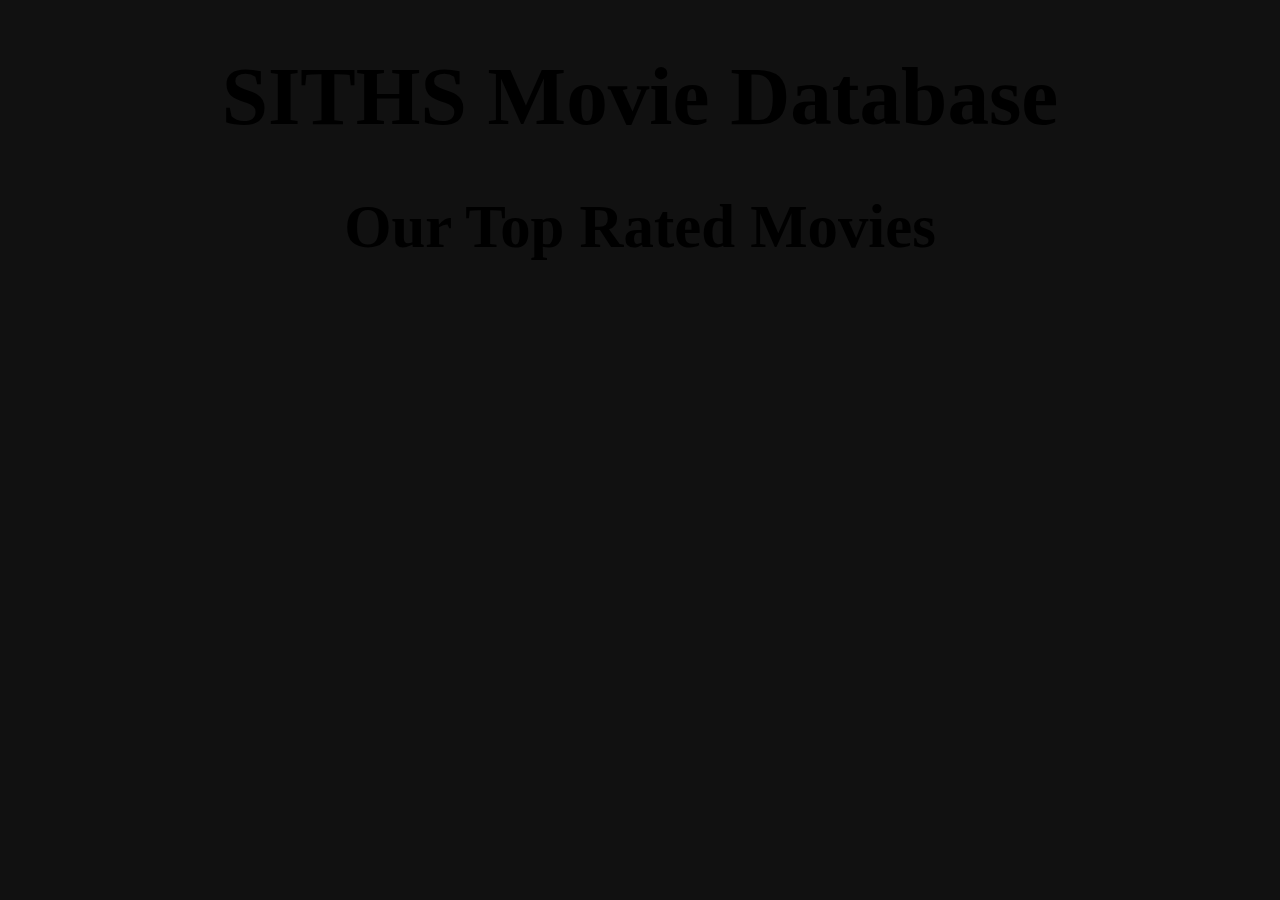
==== src/index.html @ 02c673ea "Initial commit" ====
<html lang="en">
  <head>
    <meta charset="UTF-8" />
    <meta name="viewport" content="width=device-width, initial-scale=1.0" />
    <title>Document</title>
    <link
      href="https://fonts.googleapis.com/css2?family=Asap:wght@400;600&family=Josefin+Slab:ital,wght@0,300;0,400;1,300&display=swap"
      rel="stylesheet"
    />
    <link rel="stylesheet" href="scss/style.scss" />
  </head>
  <body>
    <h1 class="header">SITHS Movie Database</h1>
    <h2 class="top-rated">Our Top Rated Movies</h2>
    <section class="movie-grid">
      <!--  <div class="movie-card">
        <div class="movie-card-front">
          <img
            src="https://image.tmdb.org/t/p/w300/r7vmZjiyZw9rpJMQJdXpjgiCOk9.jpg"
            alt=""
            class="poster"
          />
        </div>
        <div class="movie-card-back">
          <h3 class="movie-card-header">The Dark Knight</h3>
          <div class="score-box">
            <p class="user-score">Community Score</p>
            <p class="user-score">8.4</p>
          </div>

          <div class="release-box">
            <p class="release-date">Released</p>
            <p class="release-date">2020-06-12</p>
          </div>

          <div class="movie-genres">
            <li class="movie-genre">Sci-Fi</li>
            <li class="movie-genre">Fantasy</li>
            <li class="movie-genre">Horror</li>
          </div>
        </div>
      </div> -->
    </section>

    <script src="js/index.js"></script>
  </body>
</html>
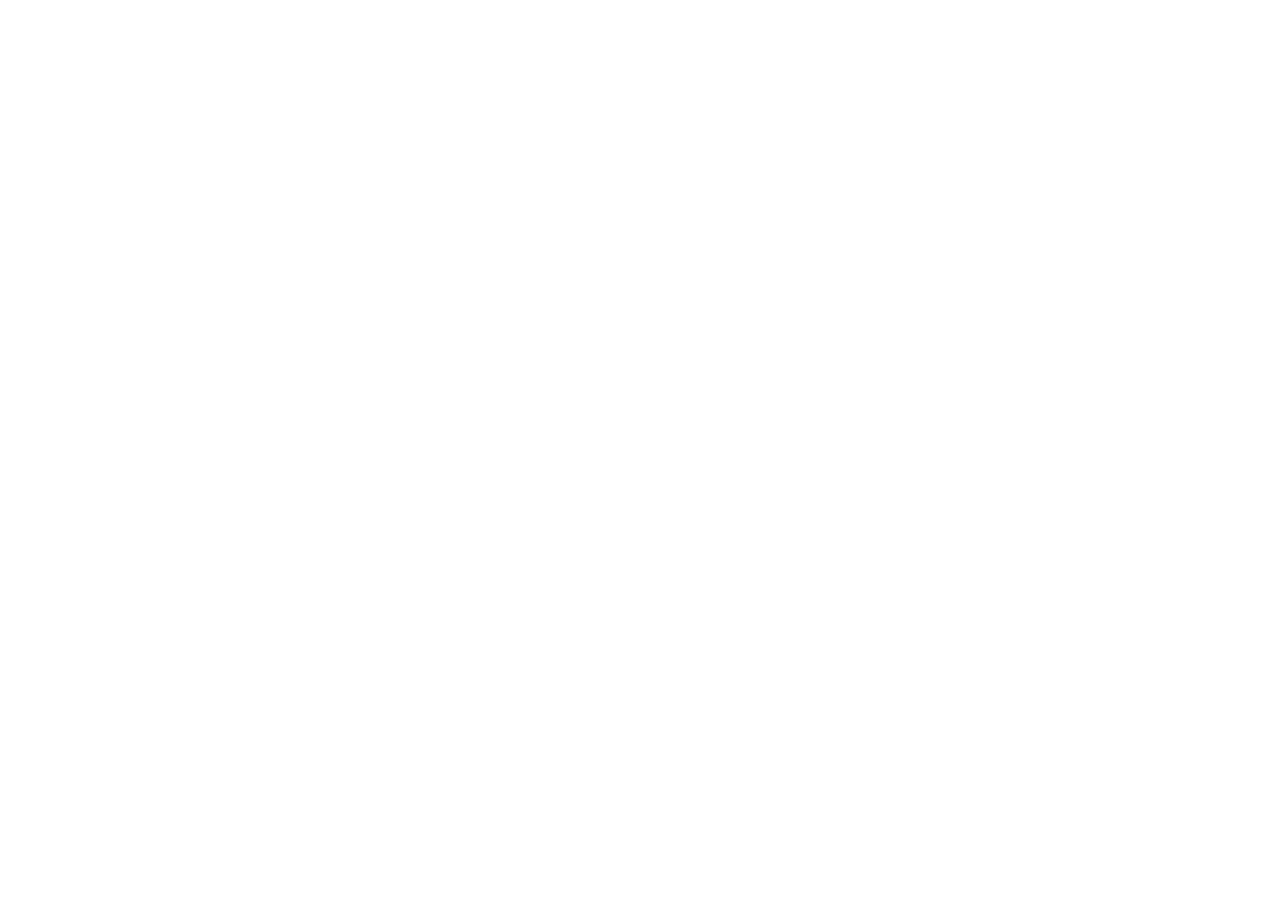
==== commit 0f7f707c: "rip" ====
--- a/src/index.html
+++ b/src/index.html
@@ -10,36 +10,7 @@
     <link rel="stylesheet" href="scss/style.scss" />
   </head>
   <body>
-    <h1 class="header">SITHS Movie Database</h1>
-    <h2 class="top-rated">Our Top Rated Movies</h2>
-    <section class="movie-grid">
-      <!--  <div class="movie-card">
-        <div class="movie-card-front">
-          <img
-            src="https://image.tmdb.org/t/p/w300/r7vmZjiyZw9rpJMQJdXpjgiCOk9.jpg"
-            alt=""
-            class="poster"
-          />
-        </div>
-        <div class="movie-card-back">
-          <h3 class="movie-card-header">The Dark Knight</h3>
-          <div class="score-box">
-            <p class="user-score">Community Score</p>
-            <p class="user-score">8.4</p>
-          </div>
-
-          <div class="release-box">
-            <p class="release-date">Released</p>
-            <p class="release-date">2020-06-12</p>
-          </div>
-
-          <div class="movie-genres">
-            <li class="movie-genre">Sci-Fi</li>
-            <li class="movie-genre">Fantasy</li>
-            <li class="movie-genre">Horror</li>
-          </div>
-        </div>
-      </div> -->
+ 
     </section>
 
     <script src="js/index.js"></script>
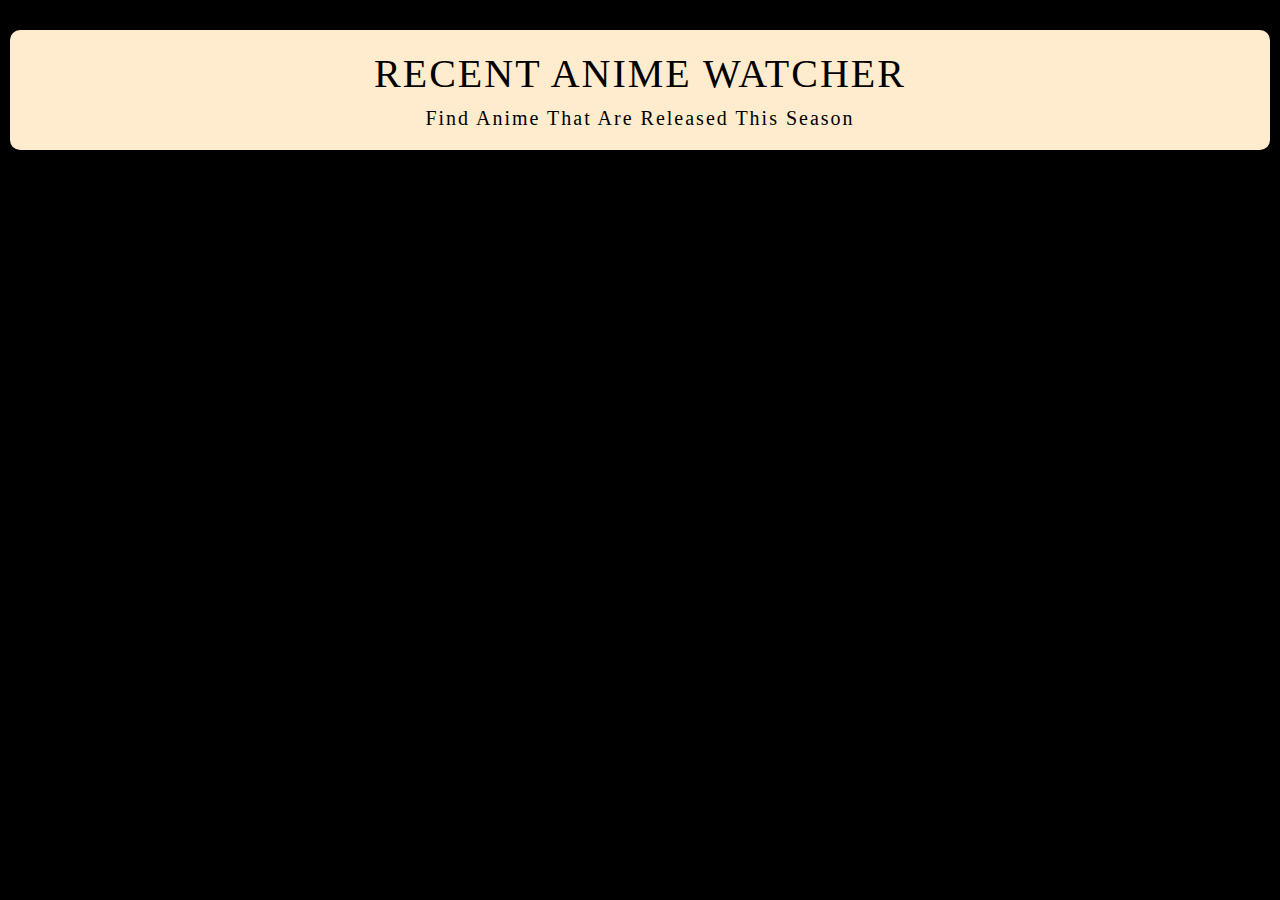
==== commit 42bfbf83: "ehe" ====
--- a/src/index.html
+++ b/src/index.html
@@ -10,8 +10,23 @@
     <link rel="stylesheet" href="scss/style.scss" />
   </head>
   <body>
- 
+    <section class="title">
+         <div class="header">Recent Anime Watcher</div>
+         <div class="subheader">Find Anime that are released this season</div>
     </section>
+
+    <section class="anime-grid">
+     <!-- <div class="release">
+        <img src="" alt="" class="release">
+      </div>
+      <div class="infograph">
+        <h1 class="anime-title"></h1>
+        <h2 class="anime-rating"></h2>
+        <h3 class="anime-ep"><h3>
+        <h4 class="anime-date"></h4>
+        <h5 class="anime-genre"></h5>
+      </div> -->
+     </section> 
 
     <script src="js/index.js"></script>
   </body>
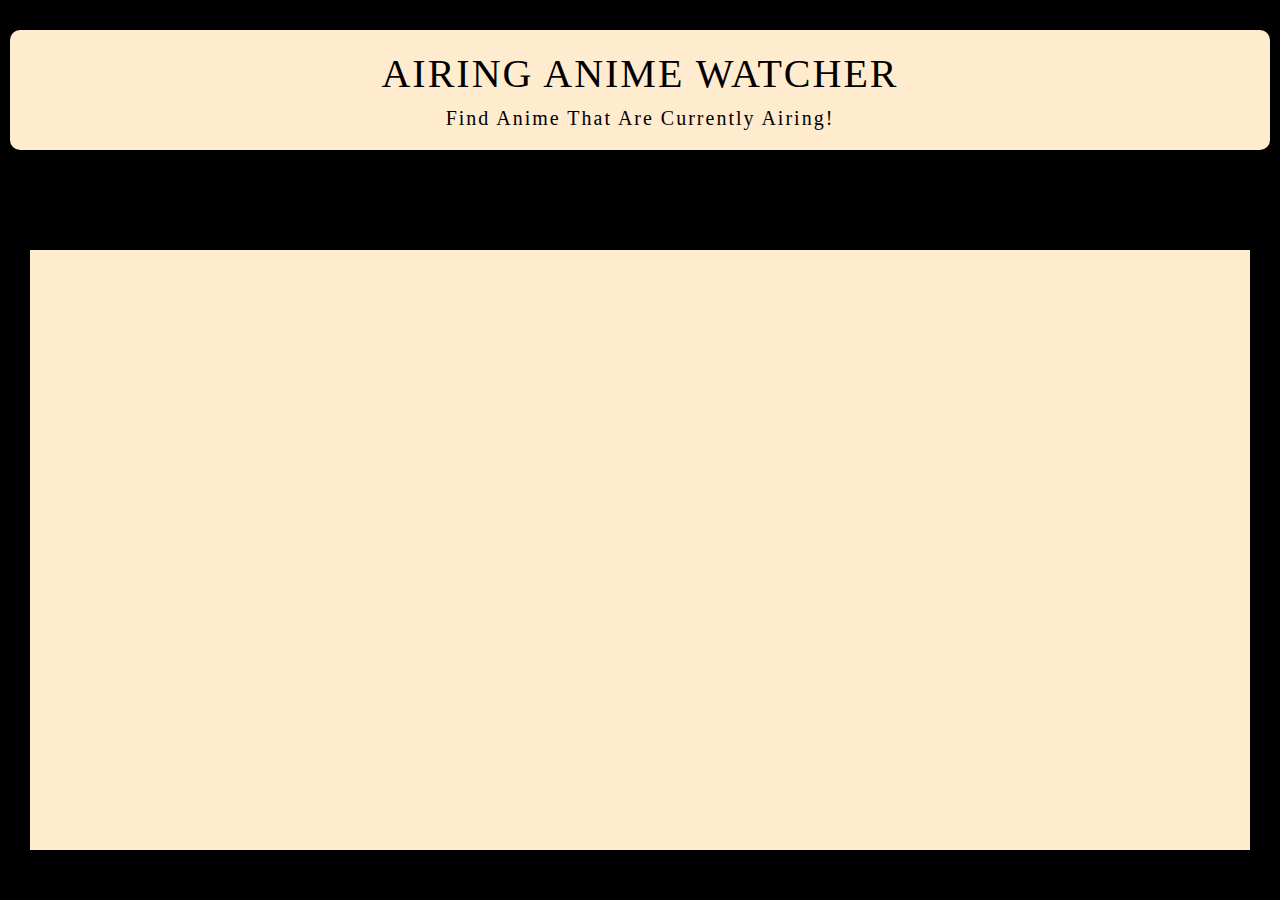
==== commit 34050322: "ehe" ====
--- a/src/index.html
+++ b/src/index.html
@@ -11,13 +11,13 @@
   </head>
   <body>
     <section class="title">
-         <div class="header">Recent Anime Watcher</div>
-         <div class="subheader">Find Anime that are released this season</div>
+         <div class="header">Airing Anime Watcher</div>
+         <div class="subheader">Find Anime that are currently airing!</div>
     </section>
 
     <section class="anime-grid">
      <!-- <div class="release">
-        <img src="" alt="" class="release">
+        <img src="images/mugen.jpg" alt="" class="release">
       </div>
       <div class="infograph">
         <h1 class="anime-title"></h1>
@@ -25,7 +25,7 @@
         <h3 class="anime-ep"><h3>
         <h4 class="anime-date"></h4>
         <h5 class="anime-genre"></h5>
-      </div> -->
+      </div>  -->
      </section> 
 
     <script src="js/index.js"></script>
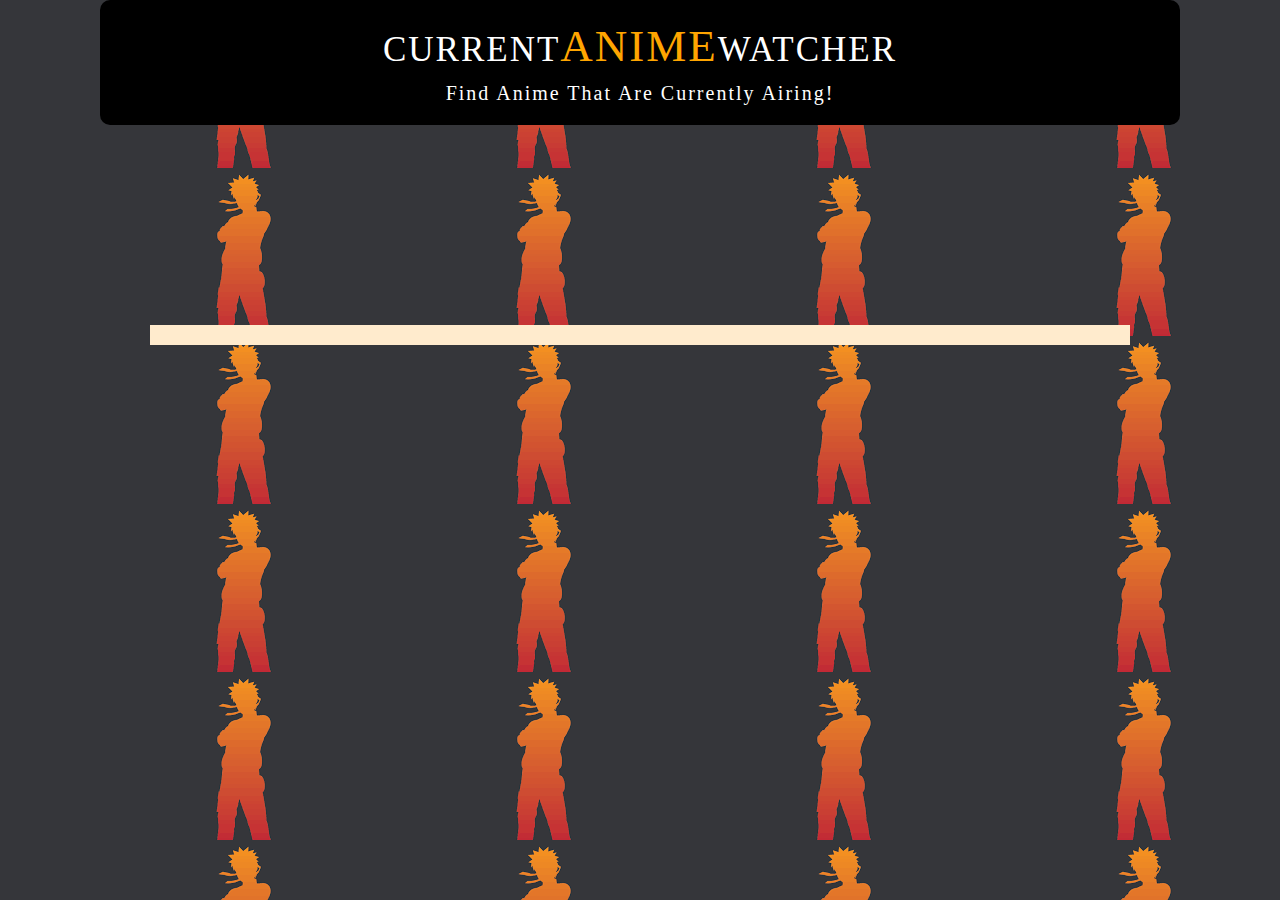
==== commit b1b5f808: "asdasdsadsadd" ====
--- a/src/index.html
+++ b/src/index.html
@@ -11,22 +11,26 @@
   </head>
   <body>
     <section class="title">
-         <div class="header">Airing Anime Watcher</div>
+         <div class="header">Current<h7 class="bold">Anime</h7>Watcher</div>
          <div class="subheader">Find Anime that are currently airing!</div>
     </section>
 
     <section class="anime-grid">
-     <!-- <div class="release">
-        <img src="images/mugen.jpg" alt="" class="release">
-      </div>
-      <div class="infograph">
+<!--      <div class="anime-card">
+       <div class="front">
+        <img src="images/mugen.jpg" alt="" class="image">
+      </div>   
+      <div class="back">  
+      <div class="info">
         <h1 class="anime-title"></h1>
         <h2 class="anime-rating"></h2>
-        <h3 class="anime-ep"><h3>
+      </div>
+      <div class="information">
+        <h3 class="anime-ep"></h3>
         <h4 class="anime-date"></h4>
-        <h5 class="anime-genre"></h5>
-      </div>  -->
-     </section> 
+      </div>  
+    </div>  -->
+    </section> 
 
     <script src="js/index.js"></script>
   </body>
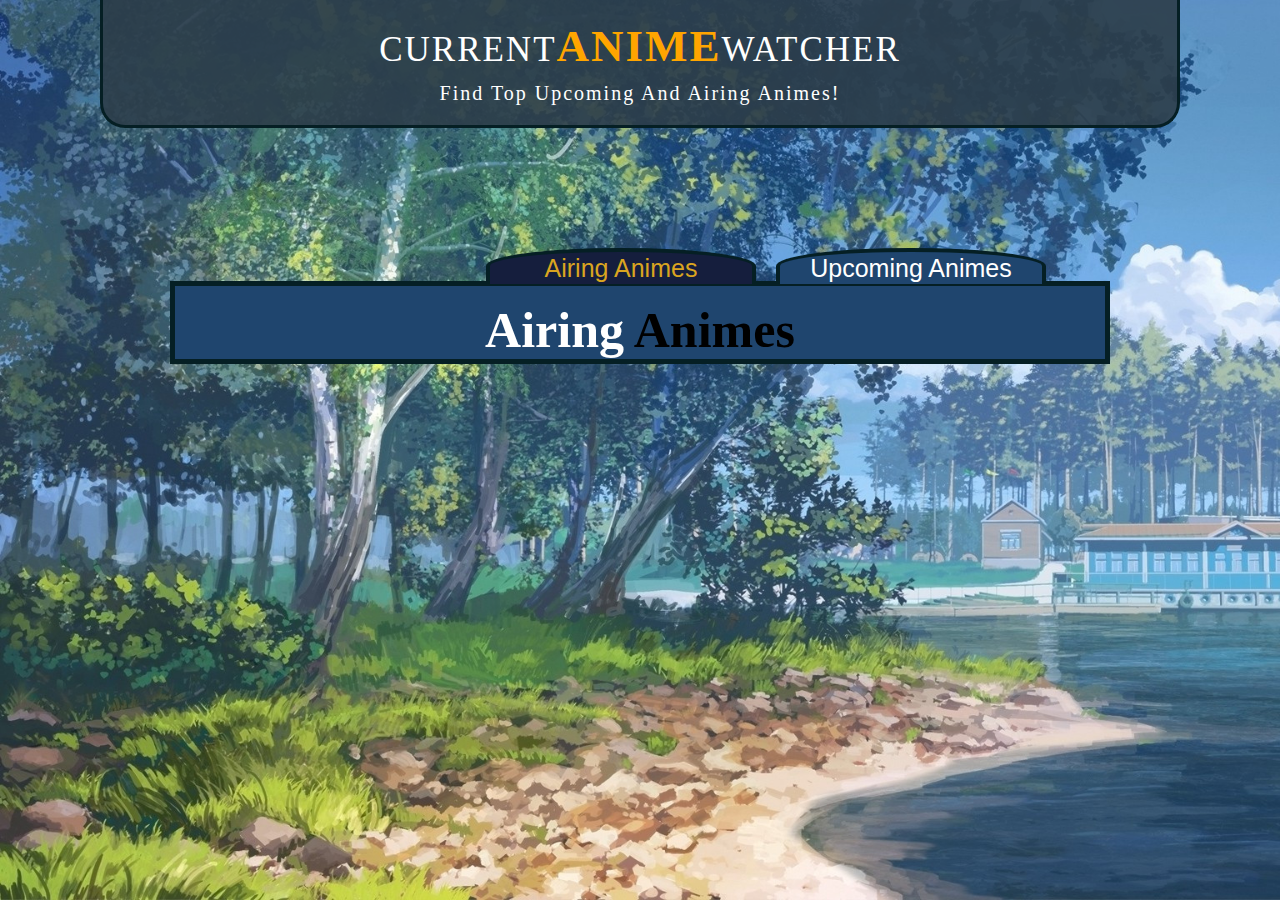
==== commit 76a2c0d3: "possibly looks better" ====
--- a/src/index.html
+++ b/src/index.html
@@ -5,18 +5,22 @@
     <title>Document</title>
     <link
       href="https://fonts.googleapis.com/css2?family=Asap:wght@400;600&family=Josefin+Slab:ital,wght@0,300;0,400;1,300&display=swap"
-      rel="stylesheet"
-    />
+      rel="stylesheet"/>
     <link rel="stylesheet" href="scss/style.scss" />
-  </head>
-  <body>
+ </head>
+ <body>
     <section class="title">
          <div class="header">Current<h7 class="bold">Anime</h7>Watcher</div>
-         <div class="subheader">Find Anime that are currently airing!</div>
+         <div class="subheader">Find top upcoming and airing animes!</div>
     </section>
 
-    <section class="anime-grid">
-<!--      <div class="anime-card">
+    <section class="toggle">
+      <a href=""><button class="btn pressed">Airing Animes</button></a>
+      <a href="second.html"><button class="btn">Upcoming Animes</button></a>
+    </section>
+    <div class="name"><h9 class="text">Airing</h9> Animes</div>
+    <section class="display-grid">
+   <!--      <div class="anime-card">
        <div class="front">
         <img src="images/mugen.jpg" alt="" class="image">
       </div>   
@@ -28,10 +32,8 @@
       <div class="information">
         <h3 class="anime-ep"></h3>
         <h4 class="anime-date"></h4>
-      </div>  
-    </div>  -->
+      </div>   -->
     </section> 
-
     <script src="js/index.js"></script>
   </body>
 </html>
